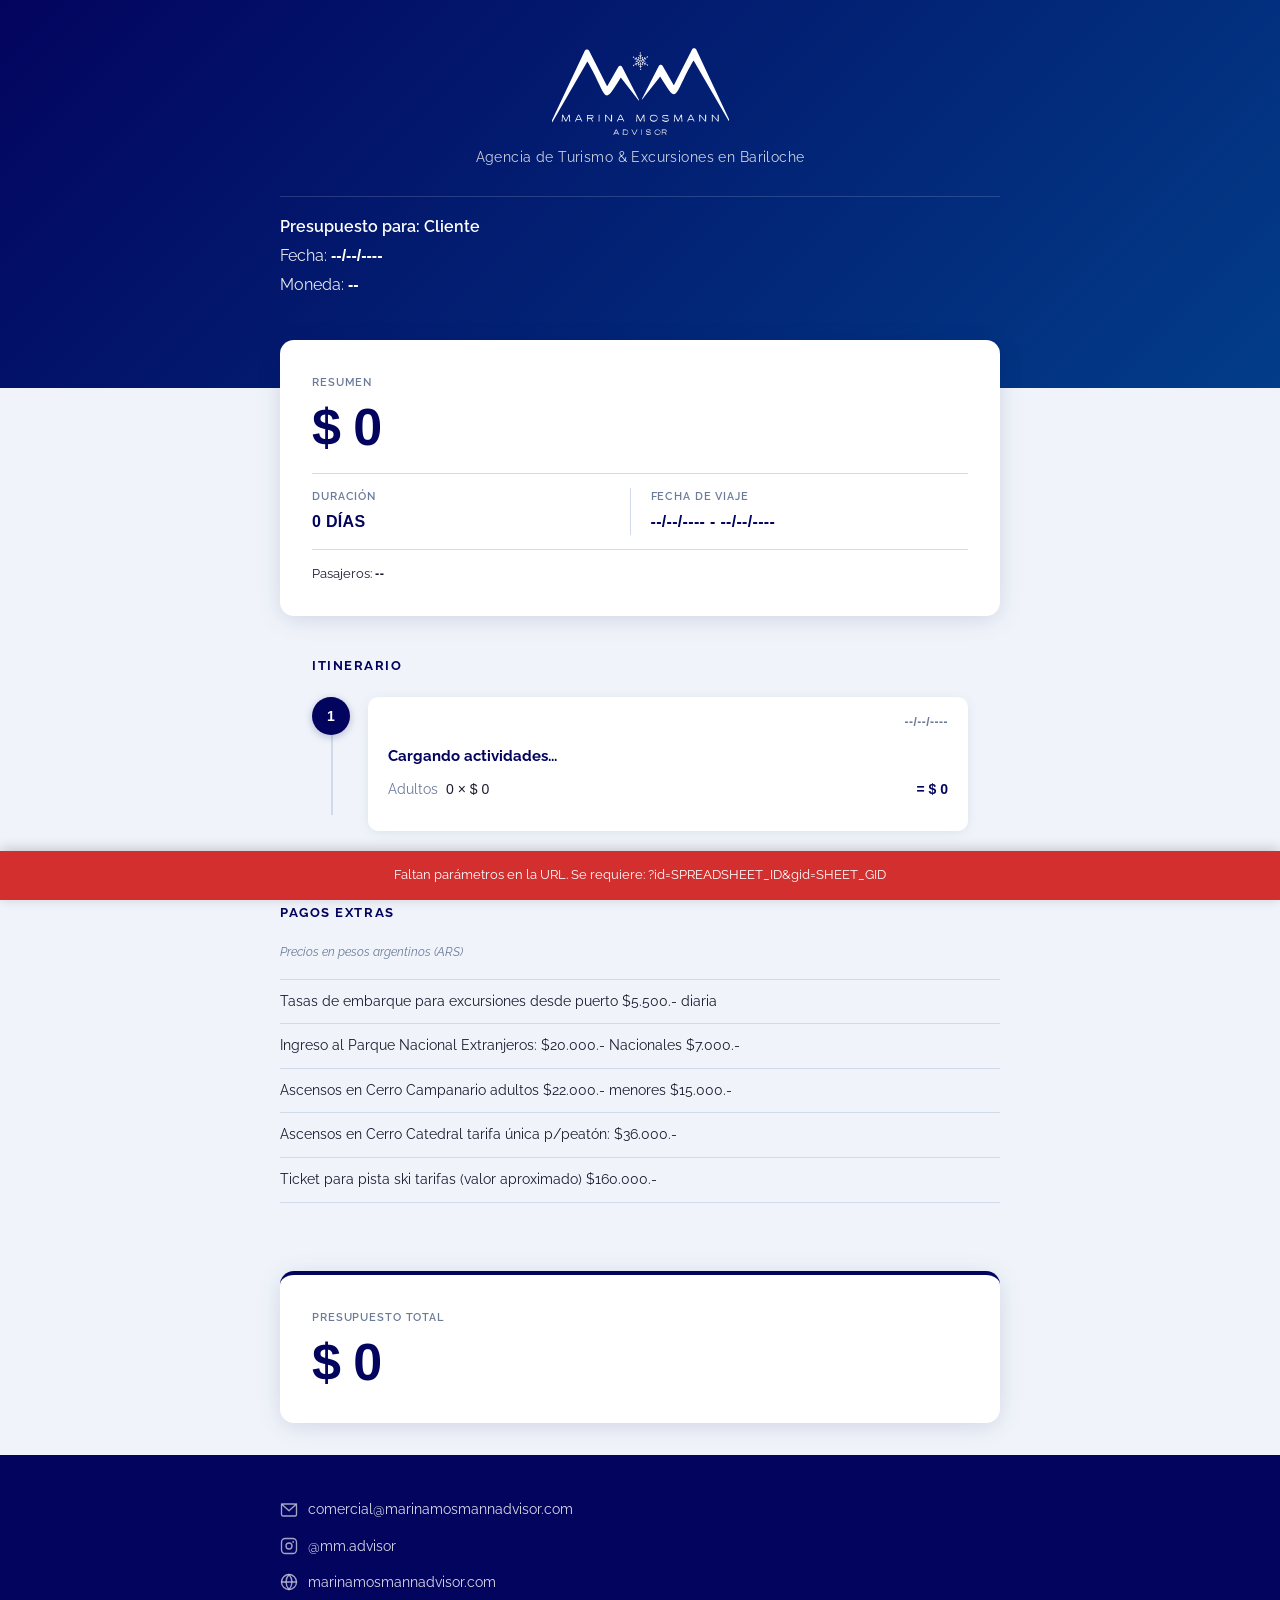
==== index.html @ ea8ab44a "Remove Whatsapp btn and smaller total price" ====
<!DOCTYPE html>
<html lang="es">
<head>
  <meta charset="UTF-8">
  <meta name="viewport" content="width=device-width, initial-scale=1.0">
  <title>Presupuesto de Viaje — Marina Mosmann Advisor</title>
  <meta name="description" content="Presupuesto de viaje personalizado — Marina Mosmann Advisor, Agencia de Turismo & Excursiones en Bariloche">
  <link rel="preconnect" href="https://fonts.googleapis.com">
  <link rel="preconnect" href="https://fonts.gstatic.com" crossorigin>
  <link href="https://fonts.googleapis.com/css2?family=Raleway:wght@400;600;700&display=swap" rel="stylesheet">
  <link rel="stylesheet" href="styles.css">
  <link rel="icon" href="favicon.ico" type="image/x-icon">
  <link rel="apple-touch-icon" href="apple-touch-icon.png">
</head>
<body>

  <!-- ══ 1. HEADER / HERO ══════════════════════════════════ -->
  <header>
    <div class="hero-inner">

      <!-- Logo inline SVG -->
      <svg class="hero-logo" xmlns="http://www.w3.org/2000/svg" viewBox="0 0 225 110" aria-label="Marina Mosmann Advisor" role="img">
        <defs><style>.st0{fill:#fff;}</style></defs>
        <g>
          <path class="st0" d="M113.1,14h0c.2,0,.3-.2.3-.3v-5.7c-.1-.2-.3-.3-.5-.3-.2,0-.3.2-.3.3v5.7c.1.2.3.3.5.3Z"/>
          <path class="st0" d="M111.5,16.5c0-.9.7-1.6,1.6-1.7s1.6.7,1.6,1.6-.7,1.6-1.6,1.7-1.6-.7-1.6-1.6ZM112.2,16.5c0,.5.4.9.9.9s.9-.4.9-1-.4-.9-.9-.9-.9.4-.9,1Z"/>
          <path class="st0" d="M115.8,21.7l-2.6-2-2.6,2.1c-.1,0-.3,0-.4,0-.1,0-.2-.2-.2-.3l.4-3.3-3.1-1.3c-.1,0-.2-.2-.2-.3,0-.1,0-.3.2-.3l3-1.3-.4-3.4c0-.1,0-.3.2-.3.1,0,.3,0,.4,0l2.6,2,2.6-2.1c.1,0,.3,0,.4,0,.1,0,.2.2.2.3l-.4,3.3,3.1,1.3c.1,0,.2.2.2.3,0,.1,0,.3-.2.3l-3,1.3.4,3.4c0,.1,0,.3-.2.3,0,0-.1,0-.2,0s-.1,0-.2,0ZM115.3,15.4c-.1,0-.2-.2-.2-.4l.3-2.8-2.2,1.7c-.1,0-.3,0-.4,0l-2.2-1.7.4,2.8c0,.2,0,.3-.2.4l-2.5,1.1,2.6,1.1c.1,0,.2.2.2.4l-.3,2.8,2.2-1.7c.1,0,.3,0,.4,0l2.2,1.7-.4-2.8c0-.2,0-.3.2-.4l2.5-1.1-2.6-1.1Z"/>
          <path class="st0" d="M113,10.8c0,0,.1,0,.2,0l1.5-1.2c.1-.1.2-.3,0-.5-.1-.2-.3-.2-.5,0l-1.3,1-1.4-1c-.2-.1-.4,0-.5,0-.1.2,0,.4,0,.5l1.6,1.2c0,0,.1,0,.2,0Z"/>
          <path class="st0" d="M115.5,15.3c0,0,.1,0,.2,0l4.8-2.9c.2,0,.2-.3.1-.5,0-.2-.3-.2-.5-.1l-4.8,2.9c-.2,0-.2.3-.1.5,0,.1.2.2.3.2Z"/>
          <path class="st0" d="M119.9,14.5c.1,0,.2,0,.3-.2,0-.2,0-.4-.2-.4l-1.5-.7.2-1.7c0-.2-.1-.4-.3-.4-.2,0-.3.1-.4.3l-.2,2c0,.1,0,.3.2.3l1.7.8s0,0,.1,0Z"/>
          <path class="st0" d="M120.4,20.9c.1,0,.2,0,.3-.2,0-.2,0-.4-.1-.5l-4.9-2.7c-.2,0-.4,0-.5.1,0,.2,0,.4.1.5l4.9,2.7c0,0,.1,0,.2,0Z"/>
          <path class="st0" d="M118.5,21.7s0,0,0,0c.2,0,.3-.2.3-.4l-.2-1.7,1.6-.7c.2,0,.2-.3.2-.5,0-.2-.3-.2-.4-.2l-1.8.8c-.1,0-.2.2-.2.3l.2,1.9c0,.2.2.3.3.3Z"/>
          <path class="st0" d="M113.3,25.3h0c.2,0,.3-.2.3-.3v-5.7c-.1-.2-.3-.3-.5-.3h0c-.2,0-.3.2-.3.3v5.7c.1.2.3.3.5.3Z"/>
          <path class="st0" d="M114.8,24c.1,0,.2,0,.3-.1.1-.2,0-.4,0-.5l-1.6-1.2c-.1,0-.3,0-.4,0l-1.5,1.2c-.1.1-.2.3,0,.5.1.2.3.2.5,0l1.3-1,1.4,1c0,0,.1,0,.2,0Z"/>
          <path class="st0" d="M106,21.2c0,0,.1,0,.2,0l4.8-2.9c.2,0,.2-.3.1-.5,0-.2-.3-.2-.5-.1l-4.8,2.9c-.2,0-.2.3-.1.5,0,.1.2.2.3.2Z"/>
          <path class="st0" d="M107.9,21.9c.2,0,.3-.1.3-.3l.2-2c0-.1,0-.3-.2-.3l-1.7-.8c-.2,0-.4,0-.4.2,0,.2,0,.4.2.4l1.5.7-.2,1.7c0,.2.1.4.3.4,0,0,0,0,0,0Z"/>
          <path class="st0" d="M110.7,15.5c.1,0,.2,0,.3-.2,0-.2,0-.4-.1-.5l-4.9-2.7c-.2,0-.4,0-.5.1,0,.2,0,.4.1.5l4.9,2.7c0,0,.1,0,.2,0Z"/>
          <g>
            <path class="st0" d="M112.9,5.4c.4,0,.8.4.8.8s-.3.8-.8.8-.8-.4-.8-.8.3-.8.8-.8Z"/>
            <path class="st0" d="M121.3,10.5c.4-.2.9-.1,1.1.3.1.2.1.4,0,.6,0,.2-.2.4-.4.5-.1,0-.3.1-.4.1s-.1,0-.2,0c-.2,0-.4-.2-.5-.4-.2-.4-.1-.9.3-1.1Z"/>
            <path class="st0" d="M121.7,20.6c.2,0,.4,0,.6,0,.4.2.5.7.3,1.1-.1.2-.3.3-.5.4,0,0-.1,0-.2,0-.1,0-.3,0-.4-.1-.2-.1-.3-.3-.4-.5,0-.2,0-.4,0-.6.1-.2.3-.3.5-.4Z"/>
            <path class="st0" d="M113.3,25.9c.4,0,.8.4.8.8s-.3.8-.8.8-.8-.4-.8-.8.3-.8.8-.8Z"/>
            <path class="st0" d="M104.1,21.1c.2-.1.4-.1.6,0,.2,0,.4.2.5.4.2.4.1.9-.3,1.1-.1,0-.3.1-.4.1s-.1,0-.2,0c-.2,0-.4-.2-.5-.4-.1-.2-.1-.4,0-.6,0-.2.2-.4.4-.5Z"/>
            <path class="st0" d="M104.5,12.3c0,0-.1,0-.2,0-.1,0-.3,0-.4-.1-.4-.2-.5-.7-.3-1.1.2-.4.7-.5,1.1-.3.4.2.5.7.3,1.1-.1.2-.3.3-.5.4Z"/>
          </g>
          <path class="st0" d="M106.2,14.7s0,0,.1,0l1.8-.8c.1,0,.2-.2.2-.3l-.2-1.9c0-.2-.2-.3-.4-.3-.2,0-.3.2-.3.4l.2,1.7-1.6.7c-.2,0-.2.3-.2.5,0,.1.2.2.3.2Z"/>
        </g>
        <g>
          <path class="st0" d="M223.6,91.7L179.5,15.5c-.1-.2-1.9,3.2-2,3.4-23.9,42.8-17.4,53.2-39.6,17.1-.1-.2-.3-.2-.4,0l-22.1,28.2c-.2.3-.7,0-.5-.4l21.1-41.3c1.1-2.1,3.7-2.2,4.9-.1l13.6,23.8c.1.2.4.2.5,0L177.4,2.1c1.2-2.3,4.1-2.4,5.4-.1l41.1,87.4"/>
          <path class="st0" d="M2.7,93L46.7,16.8c.1-.2,1.9,3.2,2,3.4,23.9,42.8,17.4,53.2,39.6,17.1.1-.2.3-.2.4,0l22.1,28.2c.2.3.7,0,.5-.4l-21.1-41.3c-1.1-2.1-3.7-2.2-4.9-.1l-13.6,23.8c-.1.2-.4.2-.5,0L48.9,3.5c-1.2-2.3-4.1-2.4-5.4-.1L2.4,90.7"/>
        </g>
        <g>
          <path class="st0" d="M86.5,108.5h-.8l-.8-1.7h-4.1l-.7,1.7h-1l1.7-3.4,1.5-3.2h.5s.5,0,.5,0l1.6,3.4,1.6,3.2ZM84.3,105.6l-1.5-2.9-1.4,2.8-.2.5h3.3l-.2-.4Z"/>
          <path class="st0" d="M91.1,106v-4c-.1,0,.7,0,.7,0h2.4c1.1,0,2,.2,2.6.8.6.6,1,1.4,1,2.4s-.3,1.9-1,2.5c-.7.6-1.6.9-2.8.8h-2.2s-.9,0-.9,0v-2.5ZM91.9,102.8v3.2c0,0,0,1.7,0,1.7h2.3c1,0,1.7-.2,2.3-.6.5-.4.8-1.1.8-1.9s-.3-1.3-.8-1.7c-.5-.4-1.2-.6-2.2-.6h-2.4Z"/>
          <path class="st0" d="M103.7,105.6l-2-3.6h.9l1.7,3.3,1.4,2.3,1.2-2.4,1.5-3.2h1l-1.9,3.5-1.5,3h-.4s-.5,0-.5,0l-1.5-3Z"/>
          <path class="st0" d="M114.3,108.5h-.4s.1-2.5.1-2.5v-4c-.1,0,.3,0,.3,0h.4s-.1,4-.1,4v2.5c.1,0-.3,0-.3,0Z"/>
          <path class="st0" d="M123.5,108.7c-.7,0-1.3,0-1.9-.3-.6-.2-1.2-.5-1.7-.8l.4-.9c.5.4,1,.6,1.6.8.6.2,1.1.3,1.7.3s1.2-.1,1.6-.3c.4-.2.6-.5.6-.9s0-.4-.2-.6c-.2-.1-.4-.3-.8-.3-.1,0-.3,0-.5,0-.2,0-.5,0-1-.1-.6,0-1-.1-1.3-.2-.3,0-.5-.1-.7-.2-.4-.1-.7-.3-.9-.6-.2-.2-.3-.5-.3-.9,0-.6.3-1.1.8-1.4.5-.3,1.3-.5,2.2-.5s1,0,1.5.1,1,.3,1.4.5l-.4.9c-.5-.2-.9-.4-1.4-.5-.5-.1-1-.2-1.4-.2s-1.1,0-1.5.3c-.4.2-.6.5-.6.8s0,.4.2.5c.2.1.4.2.7.3.1,0,.3,0,.5,0s.5,0,.9,0c.6,0,1.1.1,1.3.2.3,0,.5.1.8.2.4.1.7.3.9.6.2.3.3.6.3,1,0,.6-.3,1.1-.8,1.5-.5.4-1.2.6-2.1.6Z"/>
          <path class="st0" d="M134.5,108.7c-1.1,0-2-.3-2.7-.9s-1.1-1.5-1.1-2.5.3-1.9,1-2.5c.7-.6,1.6-.9,2.7-.9s2,.3,2.7.9c.7.6,1,1.5,1,2.5s-.4,1.9-1.1,2.5c-.7.6-1.6.9-2.7.9ZM134.5,102.6c-.9,0-1.7.2-2.3.7-.6.5-.9,1.1-.9,1.8s.3,1.5.9,2c.6.5,1.3.7,2.3.7s1.7-.2,2.3-.7c.6-.5.9-1.2.9-2s-.3-1.3-.9-1.8c-.6-.5-1.3-.7-2.3-.7Z"/>
          <path class="st0" d="M145.8,108.5h-1s-1.2-2.2-1.2-2.2l-.4-.6h-2.8v2.8c.1,0-.3,0-.3,0h-.4s.1-2.5.1-2.5v-4c-.1,0,.7,0,.7,0h2.9c.9,0,1.5.1,1.9.4.4.3.6.8.6,1.4s-.2,1-.5,1.3c-.3.3-.8.5-1.4.6l.2.3,1.6,2.5ZM145.3,103.8c0-.4-.1-.7-.4-.8s-.9-.2-1.7-.2h-2.6v2.1c0,0,2.6,0,2.6,0,.8,0,1.4,0,1.7-.2.3-.2.5-.4.5-.8Z"/>
        </g>
        <g>
          <path class="st0" d="M15.1,91.9h-.6s.4-3.2.4-3.2l.2-5.2h1.2s0,0,0,0l3.6,7.2h0l3.4-7.2h1.4l.2,5.2.4,3.2h-.6s-.7,0-.7,0v-3.2c0,0-.4-3.8-.4-3.8l-3.3,7h-.5s-.5,0-.5,0l-3.3-6.8-.3,3.6v3.2c0,0-.8,0-.8,0Z"/>
          <path class="st0" d="M40.5,91.9h-1.1l-1-2.2h-5.2l-.9,2.2h-1.2l2.1-4.3,1.9-4.1h.7s.6,0,.6,0l2.1,4.4,2,4ZM37.7,88.1l-2-3.7-1.8,3.6-.3.6h4.2l-.2-.5Z"/>
          <path class="st0" d="M54.2,91.9h-1.3s-1.5-2.8-1.5-2.8l-.5-.7h-3.6v3.6c.1,0-.4,0-.4,0h-.6s.1-3.2.1-3.2v-5.2c-.1,0,.9,0,.9,0h3.7c1.1,0,1.9.2,2.5.6.5.4.8,1,.8,1.8s-.2,1.2-.6,1.6c-.4.4-1,.7-1.8.8l.2.3,2.1,3.3ZM53.6,85.9c0-.5-.2-.8-.6-1-.4-.2-1.1-.3-2.2-.3h-3.4v2.7c0,0,3.4,0,3.4,0,1.1,0,1.8-.1,2.2-.3.4-.2.6-.6.6-1.1Z"/>
          <path class="st0" d="M61.4,91.9h-.6s.1-3.2.1-3.2v-5.2c-.1,0,.4,0,.4,0h.6s-.1,5.1-.1,5.1v3.2c.1,0-.4,0-.4,0Z"/>
          <path class="st0" d="M69.6,91.9h-.6s.1-3.2.1-3.2l-.2-5.2h1.2l6.3,7.1v-1.9s-.1-5.2-.1-5.2h.7s.6,0,.6,0v5.2c-.1,0,0,3.2,0,3.2h-1.2l-6.3-7.2v3.9c0,0,0,3.2,0,3.2h-.7Z"/>
          <path class="st0" d="M92.9,91.9h-1.1l-1-2.2h-5.2l-.9,2.2h-1.2l2.1-4.3,1.9-4.1h.7s.6,0,.6,0l2.1,4.4,2,4ZM90.1,88.1l-2-3.7-1.8,3.6-.3.6h4.2l-.2-.5Z"/>
          <path class="st0" d="M108.3,91.9h-.6s.4-3.2.4-3.2l.2-5.2h1.2s0,0,0,0l3.6,7.2h0l3.4-7.2h1.4l.2,5.2.4,3.2h-.6s-.7,0-.7,0v-3.2c0,0-.4-3.8-.4-3.8l-3.3,7h-.5s-.5,0-.5,0l-3.3-6.8-.3,3.6v3.2c0,0-.8,0-.8,0Z"/>
          <path class="st0" d="M129.7,92.1c-1.4,0-2.6-.4-3.5-1.2s-1.4-1.9-1.4-3.2.4-2.4,1.3-3.2c.9-.8,2.1-1.2,3.5-1.2s2.6.4,3.5,1.2c.9.8,1.3,1.9,1.3,3.2s-.5,2.4-1.4,3.2-2.1,1.2-3.5,1.2ZM129.7,84.3c-1.2,0-2.2.3-2.9.9-.8.6-1.1,1.4-1.1,2.3s.4,2,1.1,2.6c.7.6,1.7.9,3,.9s2.2-.3,2.9-.9c.7-.6,1.1-1.5,1.1-2.6s-.4-1.7-1.1-2.3c-.8-.6-1.7-.9-2.9-.9Z"/>
          <path class="st0" d="M144.8,92.1c-.8,0-1.6-.1-2.4-.3-.8-.2-1.5-.6-2.2-1.1l.5-1.2c.6.5,1.3.8,2,1.1.7.3,1.5.4,2.2.4s1.5-.1,2.1-.4c.5-.3.8-.7.8-1.1s-.1-.5-.3-.7-.5-.3-1-.4c-.2,0-.4,0-.7-.1-.3,0-.7,0-1.2-.1-.8,0-1.3-.1-1.7-.2s-.7-.1-.9-.2c-.5-.2-.9-.4-1.2-.7s-.4-.7-.4-1.1c0-.8.3-1.4,1-1.8s1.6-.6,2.9-.6,1.3,0,1.9.2c.6.1,1.2.3,1.8.6l-.5,1.1c-.6-.3-1.2-.5-1.8-.6s-1.2-.2-1.8-.2-1.5.1-1.9.4c-.5.3-.7.6-.7,1s0,.5.3.7.5.3.9.4c.2,0,.4,0,.6.1s.6,0,1.1.1c.8,0,1.4.1,1.7.2.4,0,.7.1,1,.2.5.2.9.4,1.2.8.3.3.4.7.4,1.2,0,.8-.3,1.5-1,1.9-.7.5-1.6.7-2.7.7Z"/>
          <path class="st0" d="M155.4,91.9h-.6s.4-3.2.4-3.2l.2-5.2h1.2s0,0,0,0l3.6,7.2h0l3.4-7.2h1.4l.2,5.2.4,3.2h-.6s-.7,0-.7,0v-3.2c0,0-.4-3.8-.4-3.8l-3.3,7h-.5s-.5,0-.5,0l-3.3-6.8-.3,3.6v3.2c0,0-.8,0-.8,0Z"/>
          <path class="st0" d="M180.8,91.9h-1.1l-1-2.2h-5.2l-.9,2.2h-1.2l2.1-4.3,1.9-4.1h.7s.6,0,.6,0l2.1,4.4,2,4ZM178.1,88.1l-2-3.7-1.8,3.6-.3.6h4.2l-.2-.5Z"/>
          <path class="st0" d="M187.2,91.9h-.6s.1-3.2.1-3.2l-.2-5.2h1.2l6.3,7.1v-1.9s-.1-5.2-.1-5.2h.7s.6,0,.6,0v5.2c-.1,0,0,3.2,0,3.2h-1.2l-6.3-7.2v3.9c0,0,0,3.2,0,3.2h-.7Z"/>
          <path class="st0" d="M202.9,91.9h-.6s.1-3.2.1-3.2l-.2-5.2h1.2l6.3,7.1v-1.9s-.1-5.2-.1-5.2h.7s.6,0,.6,0v5.2c-.1,0,0,3.2,0,3.2h-1.2l-6.3-7.2v3.9c0,0,0,3.2,0,3.2h-.7Z"/>
        </g>
      </svg>

      <p class="hero-tagline">Agencia de Turismo &amp; Excursiones en Bariloche</p>

      <div class="hero-meta">
        <p><span data-field="budgetLabel">Presupuesto para:</span> <span data-field="clientName">Cliente</span></p>
        <p>Fecha: <span data-field="issueDate">--/--/----</span></p>
        <p>Moneda: <span data-field="currencyLabel">--</span></p>
      </div>

    </div>
  </header>

  <main>

    <!-- ══ 2. RESUMEN ══════════════════════════════════════ -->
    <section id="resumen" aria-label="Resumen del viaje">
      <div class="resumen-card">
        <span class="label">Resumen</span>
        <p class="resumen-total-amount" data-field="grandTotal">$ 0</p>

        <div class="resumen-stats">
          <div class="resumen-stat">
            <span class="label">Duración</span>
            <span class="value" data-field="tripDays">0 Días</span>
          </div>
          <div class="resumen-stat">
            <span class="label">Fecha de viaje</span>
            <span class="value" data-field="tripDateRange">--/--/---- - --/--/----</span>
          </div>
        </div>

        <p class="resumen-passengers">
          Pasajeros:&nbsp;<strong data-field="passengers">--</strong>
        </p>
      </div>
    </section>

    <!-- ══ 3. ITINERARIO ═══════════════════════════════════ -->
    <section id="itinerario" aria-label="Itinerario día a día">
      <h2 class="section-title">Itinerario</h2>

      <div class="timeline" id="timeline">

        <!-- Default day (visible before JS runs or on error) -->
        <article class="day-entry" id="default-day">
          <div class="day-bubble" aria-hidden="true">1</div>
          <div class="day-card">
            <div class="day-card-header">
              <span></span>
              <span class="day-date">--/--/----</span>
            </div>
            <div class="activity">
              <p class="activity-name">Cargando actividades...</p>
              <ul class="pax-list">
                <li class="pax-row">
                  <span class="pax-label">Adultos</span>
                  <span class="pax-calc">0 × $ 0</span>
                  <span class="pax-total">= $ 0</span>
                </li>
              </ul>
            </div>
          </div>
        </article>

      </div><!-- /.timeline -->
    </section>

    <!-- ══ 4. PAGOS EXTRAS ═════════════════════════════════ -->
    <section id="pagos-extras" aria-label="Pagos extras">
      <div class="inner">
        <h2 class="section-title">Pagos Extras</h2>
        <p class="extras-note">Precios en pesos argentinos (ARS)</p>
        <ul class="extras-list">
          <li class="extras-item">
            <span class="extras-desc">Tasas de embarque para excursiones desde puerto $5.500.- diaria</span>
          </li>
          <li class="extras-item">
            <span class="extras-desc">Ingreso al Parque Nacional Extranjeros: $20.000.- Nacionales $7.000.-</span>
          </li>
          <li class="extras-item">
            <span class="extras-desc">Ascensos en Cerro Campanario adultos $22.000.- menores $15.000.-</span>
          </li>
          <li class="extras-item">
            <span class="extras-desc">Ascensos en Cerro Catedral tarifa única p/peatón: $36.000.-</span>
          </li>
          <li class="extras-item">
            <span class="extras-desc">Ticket para pista ski tarifas (valor aproximado) $160.000.-</span>
          </li>
        </ul>
      </div>
    </section>

    <!-- ══ 5. TOTAL FINAL ══════════════════════════════════ -->
    <section id="total-final" aria-label="Total final">
      <div class="total-final-card">
        <span class="label">Presupuesto Total</span>
        <p class="total-final-amount" data-field="grandTotalBottom">$ 0</p>
      </div>
    </section>

  </main>

  <!-- ══ 6. FOOTER ═════════════════════════════════════════ -->
  <footer>
    <div class="footer-inner">

      <div class="footer-contact">
        <div class="footer-contact-item">
          <svg class="footer-icon" viewBox="0 0 24 24" fill="none" stroke="currentColor" stroke-width="1.8" stroke-linecap="round" stroke-linejoin="round" aria-hidden="true"><rect x="2" y="4" width="20" height="16" rx="2"/><polyline points="2,4 12,13 22,4"/></svg>
          <a href="mailto:comercial@marinamosmannadvisor.com">comercial@marinamosmannadvisor.com</a>
        </div>
        <div class="footer-contact-item">
          <svg class="footer-icon" viewBox="0 0 24 24" fill="none" stroke="currentColor" stroke-width="1.8" stroke-linecap="round" stroke-linejoin="round" aria-hidden="true">
            <rect width="20" height="20" x="2" y="2" rx="5" ry="5"/>
            <circle cx="12" cy="12" r="4"/>
            <circle cx="17.5" cy="6.5" r="1.25" fill="currentColor" stroke="none"/>
          </svg>
          <a href="https://www.instagram.com/mm.advisor" target="_blank" rel="noopener noreferrer">@mm.advisor</a>
        </div>
        <div class="footer-contact-item">
          <svg class="footer-icon" viewBox="0 0 24 24" fill="none" stroke="currentColor" stroke-width="1.8" stroke-linecap="round" stroke-linejoin="round" aria-hidden="true"><circle cx="12" cy="12" r="10"/><line x1="2" y1="12" x2="22" y2="12"/><path d="M12 2a15.3 15.3 0 014 10 15.3 15.3 0 01-4 10 15.3 15.3 0 01-4-10 15.3 15.3 0 014-10z"/></svg>
          <a href="https://marinamosmannadvisor.com" target="_blank" rel="noopener">marinamosmannadvisor.com</a>
        </div>
      </div>

    </div>
  </footer>

  <!-- ══ TEMPLATES (invisible, cloned by JS) ═══════════════ -->

  <template id="tpl-day">
    <article class="day-entry">
      <div class="day-bubble" aria-hidden="true" data-field="dayNumber"></div>
      <div class="day-card">
        <div class="day-card-header">
          <span></span>
          <span class="day-date" data-field="dayDate"></span>
        </div>
        <!-- activities are appended here by JS -->
      </div>
    </article>
  </template>

  <template id="tpl-activity">
    <div class="activity">
      <p class="activity-name" data-field="excursionName"></p>
      <ul class="pax-list">
        <!-- pax rows are appended here by JS -->
      </ul>
    </div>
  </template>

  <template id="tpl-pax-row">
    <li class="pax-row">
      <span class="pax-label" data-field="paxLabel"></span>
      <span class="pax-calc" data-field="paxCalc"></span>
      <span class="pax-total" data-field="paxTotal"></span>
    </li>
  </template>

  <!-- ══ Error banner (hidden by default) ══════════════════ -->
  <div id="error-banner" class="error-banner" hidden>
    <p id="error-message"></p>
  </div>

  <script src="app.js"></script>
</body>
</html>
---- styles.css ----
/* ══════════════════════════════════════════════════════════
   MM Advisors — Presupuesto de Viaje
   Responsive estimate page styles
   ══════════════════════════════════════════════════════════ */

/* ── Reset & Base ─────────────────────────────────────────── */
*, *::before, *::after { box-sizing: border-box; margin: 0; padding: 0; }

:root {
  --navy-dark:      #03045E;
  --primary-blue:   #023D89;
  --body-dark:      #1A1A2E;
  --white:          #FFFFFF;
  --light-bg:       #F0F4FA;
  --whatsapp-green: #25D366;
  --muted:          #6B7A99;
  --border:         #D0DAEA;
  --card-shadow:    0 4px 24px color-mix(in srgb, var(--navy-dark) 12%, transparent);
  --font-numeric:   'Helvetica Neue', Arial, sans-serif;
}

/* Digits and currency: Helvetica Neue aligns more cleanly than Raleway */
.resumen-total-amount,
.resumen-stat .value,
.hero-meta [data-field="issueDate"],
.hero-meta [data-field="currencyLabel"],
.resumen-passengers strong,
.day-bubble,
.day-date,
.pax-calc,
.pax-total,
.total-final-amount {
  font-family: var(--font-numeric);
}

html { font-size: 16px; }

body {
  font-family: 'Raleway', Arial, sans-serif;
  font-weight: 400;
  color: var(--body-dark);
  background: var(--light-bg);
  line-height: 1.6;
  overflow-x: hidden;
  -webkit-text-size-adjust: 100%;
}

a { color: var(--primary-blue); text-decoration: underline; }
a:hover { color: var(--navy-dark); }

img, svg { display: block; max-width: 100%; }

/* ── Typography Helpers ───────────────────────────────────── */
.label {
  font-size: 11px;
  font-weight: 600;
  letter-spacing: 0.08em;
  text-transform: uppercase;
  color: var(--muted);
}

.section-title {
  font-size: 13px;
  font-weight: 700;
  letter-spacing: 0.12em;
  text-transform: uppercase;
  color: var(--navy-dark);
  margin-bottom: 20px;
}

/* ── Layout Wrappers ──────────────────────────────────────── */
.container {
  width: 100%;
  max-width: 640px;
  margin: 0 auto;
  padding: 0 16px;
}

/* ══════════════════════════════════════════════════════════
   1. HEADER / HERO
══════════════════════════════════════════════════════════ */
header {
  background: linear-gradient(135deg, var(--navy-dark) 0%, var(--primary-blue) 100%);
  padding: 36px 20px 80px;
  position: relative;
}

.hero-inner {
  max-width: 640px;
  margin: 0 auto;
}

.hero-logo {
  display: block;
  width: 160px;
  margin: 0 auto 10px;
}

.hero-tagline {
  text-align: center;
  color: rgba(255,255,255,0.80);
  font-size: 13px;
  font-weight: 400;
  letter-spacing: 0.03em;
  margin-bottom: 28px;
}

.hero-meta {
  border-top: 1px solid rgba(255,255,255,0.15);
  padding-top: 16px;
}

.hero-meta p {
  color: rgba(255,255,255,0.90);
  font-size: 1rem;
  line-height: 1.8;
}

.hero-meta p span {
  font-weight: 600;
  color: var(--white);
}

/* ══════════════════════════════════════════════════════════
   2. RESUMEN CARD
══════════════════════════════════════════════════════════ */
#resumen {
  padding: 0 16px 0;
  position: relative;
  z-index: 10;
}

.resumen-card {
  background: var(--white);
  border-radius: 14px;
  box-shadow: var(--card-shadow);
  padding: 20px 20px 24px;
  margin-top: -48px;
  max-width: 608px;
  margin-left: auto;
  margin-right: auto;
}

.resumen-total-amount {
  font-size: 1.8rem;
  font-weight: 700;
  color: var(--navy-dark);
  letter-spacing: -0.02em;
  line-height: 1.1;
  margin: 6px 0 16px;
}

.resumen-stats {
  display: flex;
  gap: 0;
  border-top: 1px solid var(--border);
  border-bottom: 1px solid var(--border);
  padding: 14px 0;
  margin-bottom: 14px;
}

.resumen-stat {
  flex: 1;
  text-align: left;
}

.resumen-stat:last-child {
  border-left: 1px solid var(--border);
  padding-left: 20px;
}

.resumen-stat .label { display: block; margin-bottom: 4px; }

.resumen-stat .value {
  font-size: 1rem;
  font-weight: 700;
  color: var(--navy-dark);
  text-transform: uppercase;
  letter-spacing: 0.02em;
}

.resumen-passengers {
  font-size: 0.8rem;
  color: var(--body-dark);
}

.resumen-passengers strong {
  font-weight: 700;
  text-transform: uppercase;
  letter-spacing: 0.04em;
}

/* ══════════════════════════════════════════════════════════
   3. ITINERARIO SECTION
══════════════════════════════════════════════════════════ */
#itinerario {
  padding: 32px 16px 8px;
  max-width: 640px;
  margin: 0 auto;
}

/* Timeline */
.timeline {
  position: relative;
  padding-left: 56px;
}

.timeline::before {
  content: '';
  position: absolute;
  left: 19px;
  top: 8px;
  bottom: 16px;
  width: 2px;
  background: var(--border);
}

.day-entry {
  position: relative;
  margin-bottom: 20px;
}

.day-bubble {
  position: absolute;
  left: -56px;
  top: 0;
  width: 38px;
  height: 38px;
  border-radius: 50%;
  background: var(--navy-dark);
  color: var(--white);
  display: flex;
  align-items: center;
  justify-content: center;
  font-weight: 700;
  font-size: 14px;
  flex-shrink: 0;
  box-shadow: 0 2px 8px color-mix(in srgb, var(--navy-dark) 25%, transparent);
  z-index: 2;
}

.day-card {
  background: var(--white);
  border-radius: 10px;
  padding: 14px 16px 16px;
  box-shadow: 0 2px 12px color-mix(in srgb, var(--navy-dark) 8%, transparent);
  overflow: hidden;
}

.day-card-header {
  display: flex;
  justify-content: space-between;
  align-items: flex-start;
  margin-bottom: 12px;
}

.day-date {
  font-size: 12px;
  color: var(--muted);
  font-weight: 600;
  letter-spacing: 0.04em;
  white-space: nowrap;
  margin-left: 8px;
}

/* Activity block */
.activity + .activity {
  margin-top: 14px;
  padding-top: 14px;
  border-top: 1px dashed var(--border);
}

.activity-name {
  font-size: 14px;
  font-weight: 700;
  color: var(--navy-dark);
  margin-bottom: 8px;
  overflow-wrap: break-word;
  word-break: break-word;
}

.activity-name a {
  color: var(--primary-blue);
  text-decoration: underline;
  text-underline-offset: 2px;
}

.activity-name a:hover { color: var(--navy-dark); }

.pax-list {
  list-style: none;
  margin-bottom: 8px;
}

.pax-row {
  display: flex;
  justify-content: space-between;
  align-items: baseline;
  font-size: 13px;
  color: var(--body-dark);
  padding: 2px 0;
  gap: 8px;
  overflow-wrap: break-word;
}

.pax-label { color: var(--muted); flex-shrink: 0; }
.pax-calc { flex: 1; overflow-wrap: break-word; }
.pax-total { font-weight: 600; color: var(--navy-dark); white-space: nowrap; }

/* Activity subtotal — SUPPRESSED for MVP (uncomment later) */
.activity-subtotal {
  display: flex;
  justify-content: flex-end;
  align-items: center;
  gap: 6px;
  padding-top: 8px;
  border-top: 1px solid var(--border);
  font-size: 13px;
}

.activity-subtotal .subtotal-label {
  color: var(--muted);
  font-size: 12px;
  text-transform: uppercase;
  letter-spacing: 0.06em;
}

.activity-subtotal .subtotal-amount {
  font-weight: 700;
  color: var(--navy-dark);
  font-size: 14px;
}

/* Day total — SUPPRESSED for MVP (uncomment later) */
.day-total-row {
  display: flex;
  justify-content: space-between;
  align-items: center;
  margin-top: 14px;
  padding-top: 12px;
  border-top: 2px solid var(--navy-dark);
}

.day-total-label {
  font-size: 12px;
  font-weight: 700;
  text-transform: uppercase;
  letter-spacing: 0.08em;
  color: var(--primary-blue);
}

.day-total-amount {
  font-size: 16px;
  font-weight: 700;
  color: var(--navy-dark);
}

/* ══════════════════════════════════════════════════════════
   4. PAGOS EXTRAS
══════════════════════════════════════════════════════════ */
#pagos-extras {
  background: var(--light-bg);
  padding: 28px 16px;
  margin-top: 8px;
}

#pagos-extras .inner {
  max-width: 608px;
  margin: 0 auto;
}

.extras-note {
  font-size: 12px;
  color: var(--muted);
  font-style: italic;
  margin-bottom: 16px;
}

.extras-list {
  list-style: none;
}

.extras-item {
  display: flex;
  justify-content: space-between;
  align-items: baseline;
  gap: 12px;
  padding: 11px 0;
  border-bottom: 1px solid var(--border);
  font-size: 13.5px;
  overflow-wrap: break-word;
}

.extras-item:first-child { border-top: 1px solid var(--border); }

.extras-desc {
  color: var(--body-dark);
  flex: 1;
  overflow-wrap: break-word;
}

/* ══════════════════════════════════════════════════════════
   5. TOTAL FINAL
══════════════════════════════════════════════════════════ */
#total-final {
  padding: 28px 16px;
}

.total-final-card {
  background: var(--white);
  border-radius: 14px;
  box-shadow: var(--card-shadow);
  padding: 20px 20px 24px;
  max-width: 608px;
  margin: 0 auto;
  border-top: 4px solid var(--navy-dark);
}

.total-final-amount {
  font-size: 42px;
  font-weight: 700;
  color: var(--navy-dark);
  letter-spacing: -0.02em;
  line-height: 1.1;
  margin-top: 6px;
}

/* ══════════════════════════════════════════════════════════
   6. FOOTER
══════════════════════════════════════════════════════════ */
footer {
  background: var(--navy-dark);
  padding: 28px 16px 32px;
  color: var(--white);
}

.footer-inner {
  max-width: 608px;
  margin: 0 auto;
}

.footer-contact {
  margin-bottom: 20px;
}

.footer-contact-item {
  display: flex;
  align-items: center;
  gap: 10px;
  padding: 7px 0;
  font-size: 14px;
  color: rgba(255,255,255,0.85);
}

.footer-contact-item a {
  color: rgba(255,255,255,0.85);
  text-decoration: none;
}

.footer-contact-item a:hover {
  color: var(--white);
  text-decoration: underline;
}

.footer-icon {
  width: 18px;
  height: 18px;
  flex-shrink: 0;
  opacity: 0.75;
}

.whatsapp-btn {
  display: flex;
  align-items: center;
  justify-content: center;
  gap: 10px;
  width: 100%;
  min-height: 52px;
  background: var(--whatsapp-green);
  color: var(--white);
  text-decoration: none;
  font-weight: 700;
  font-size: 15px;
  border-radius: 8px;
  letter-spacing: 0.02em;
  margin-top: 4px;
  padding: 14px 20px;
  transition: background 0.15s;
}

.whatsapp-btn:hover {
  background: #1ebe5a;
  color: var(--white);
  text-decoration: none;
}

.whatsapp-icon {
  width: 22px;
  height: 22px;
  flex-shrink: 0;
}

/* ══════════════════════════════════════════════════════════
   ERROR BANNER
══════════════════════════════════════════════════════════ */
.error-banner {
  position: fixed;
  bottom: 0;
  left: 0;
  right: 0;
  background: #D32F2F;
  color: var(--white);
  padding: 14px 20px;
  font-size: 13px;
  text-align: center;
  z-index: 1000;
  box-shadow: 0 -2px 12px rgba(0,0,0,0.2);
}

/* ══════════════════════════════════════════════════════════
   RESPONSIVE — Tablet & Desktop
══════════════════════════════════════════════════════════ */
@media (min-width: 768px) {
  header { padding: 48px 32px 88px; }

  .hero-logo { width: 180px; }

  .resumen-card,
  .total-final-card {
    padding: 28px 32px 32px;
  }

  .resumen-total-amount,
  .total-final-amount { font-size: 52px; }

  #itinerario { padding: 40px 32px 8px; }
  #pagos-extras { padding: 36px 32px; }
  #total-final { padding: 32px 32px; }

  footer { padding: 36px 32px 40px; }

  .day-card { padding: 16px 20px 20px; }

  .activity-name { font-size: 15px; }
  .pax-row { font-size: 14px; }
}

@media (min-width: 1024px) {
  .container,
  .hero-inner,
  .resumen-card,
  .total-final-card,
  #itinerario,
  #pagos-extras .inner,
  .footer-inner {
    max-width: 720px;
  }

  .hero-tagline { font-size: 14px; }
}

/* ══════════════════════════════════════════════════════════
   PRINT
══════════════════════════════════════════════════════════ */
@media print {
  body { background: white; color: black; }
  .no-print { display: none !important; }
  .error-banner { display: none !important; }
  header { print-color-adjust: exact; -webkit-print-color-adjust: exact; }
  .day-card { page-break-inside: avoid; }
  .resumen-card, .total-final-card { page-break-inside: avoid; }
  footer { print-color-adjust: exact; -webkit-print-color-adjust: exact; }
}
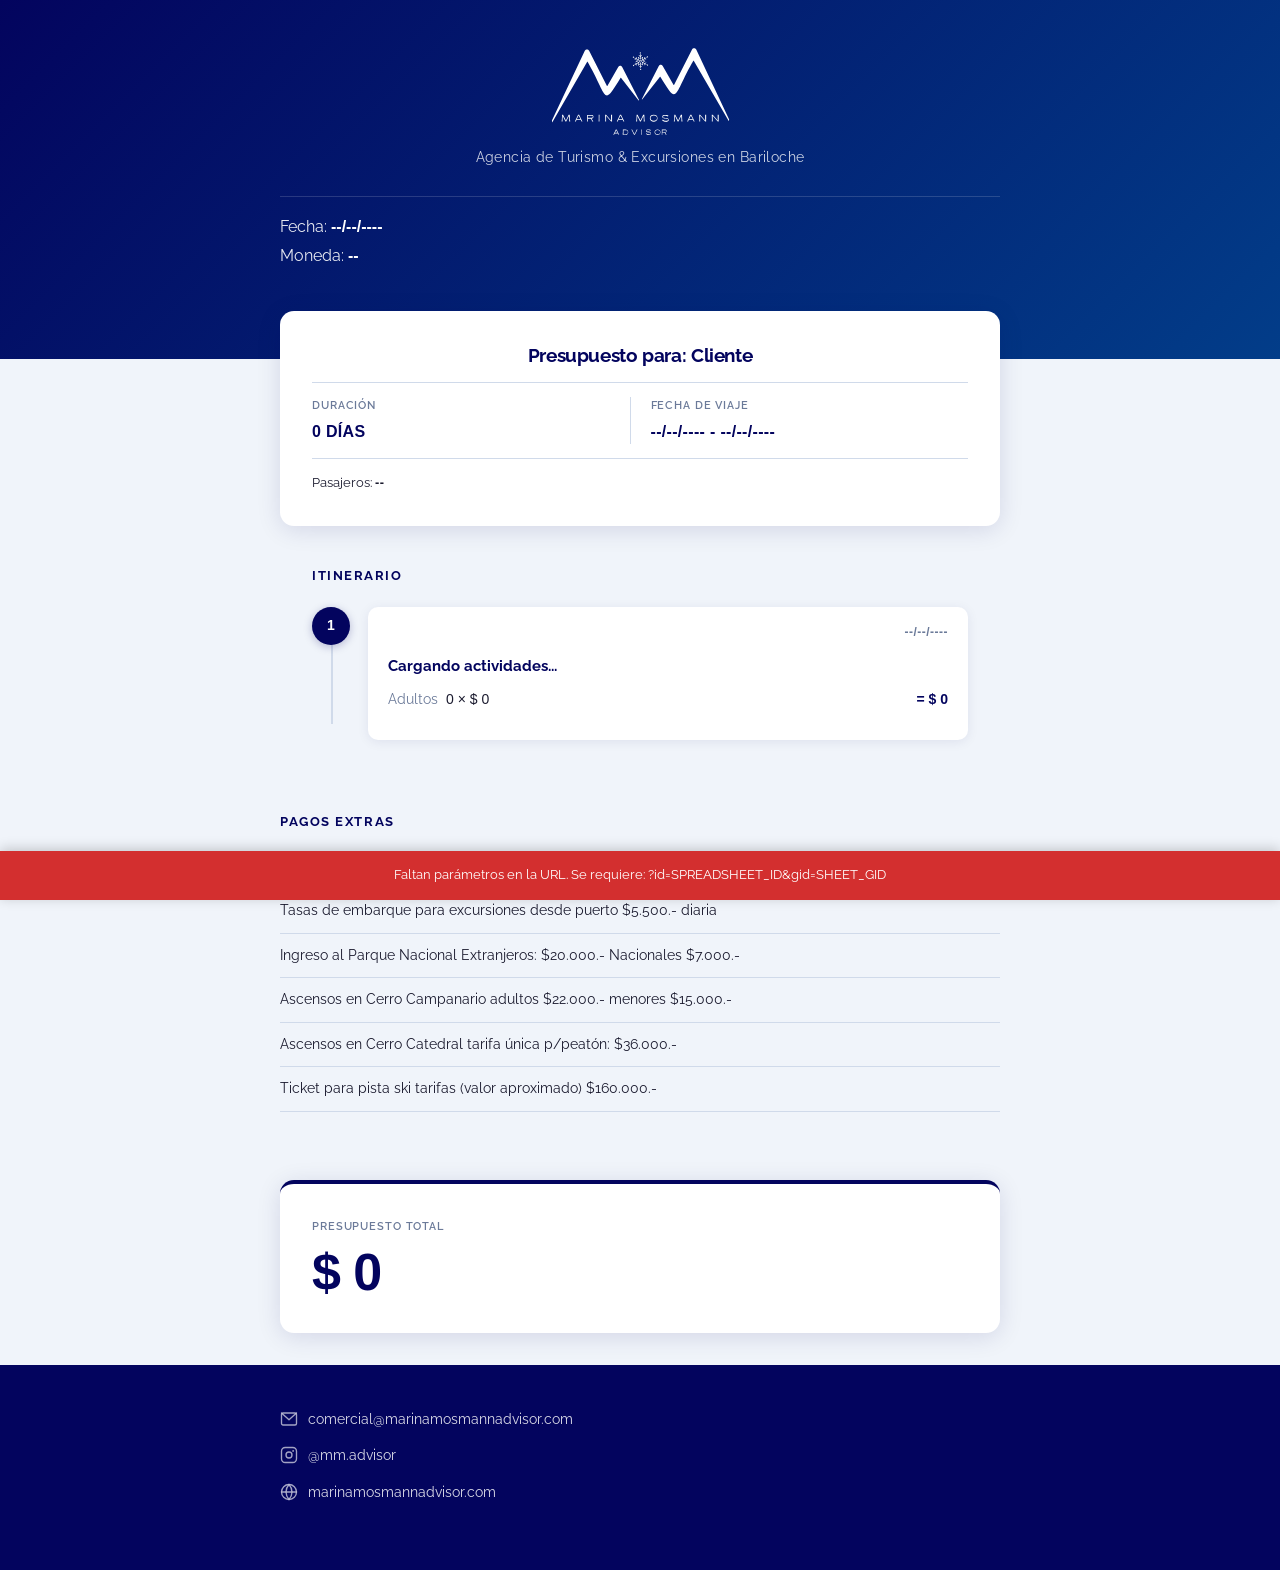
==== commit fcecf66c: "Summary: Client name instead of Total" ====
--- a/index.html
+++ b/index.html
@@ -78,7 +78,6 @@
       <p class="hero-tagline">Agencia de Turismo &amp; Excursiones en Bariloche</p>
 
       <div class="hero-meta">
-        <p><span data-field="budgetLabel">Presupuesto para:</span> <span data-field="clientName">Cliente</span></p>
         <p>Fecha: <span data-field="issueDate">--/--/----</span></p>
         <p>Moneda: <span data-field="currencyLabel">--</span></p>
       </div>
@@ -91,8 +90,7 @@
     <!-- ══ 2. RESUMEN ══════════════════════════════════════ -->
     <section id="resumen" aria-label="Resumen del viaje">
       <div class="resumen-card">
-        <span class="label">Resumen</span>
-        <p class="resumen-total-amount" data-field="grandTotal">$ 0</p>
+        <p class="resumen-title"><span data-field="budgetLabel">Presupuesto para:</span> <span data-field="clientName">Cliente</span></p>
 
         <div class="resumen-stats">
           <div class="resumen-stat">
--- a/styles.css
+++ b/styles.css
@@ -129,7 +129,15 @@
   position: relative;
   z-index: 10;
 }
-
+.resumen-title {
+  font-size: 1.2rem;
+  text-align: center;
+  font-weight: 700;
+  color: var(--navy-dark);
+  letter-spacing: -0.02em;
+  line-height: 1.1;
+  margin: 6px 0 16px;
+}
 .resumen-card {
   background: var(--white);
   border-radius: 14px;
@@ -142,7 +150,7 @@
 }
 
 .resumen-total-amount {
-  font-size: 1.8rem;
+  font-size: 1.8  rem;
   font-weight: 700;
   color: var(--navy-dark);
   letter-spacing: -0.02em;
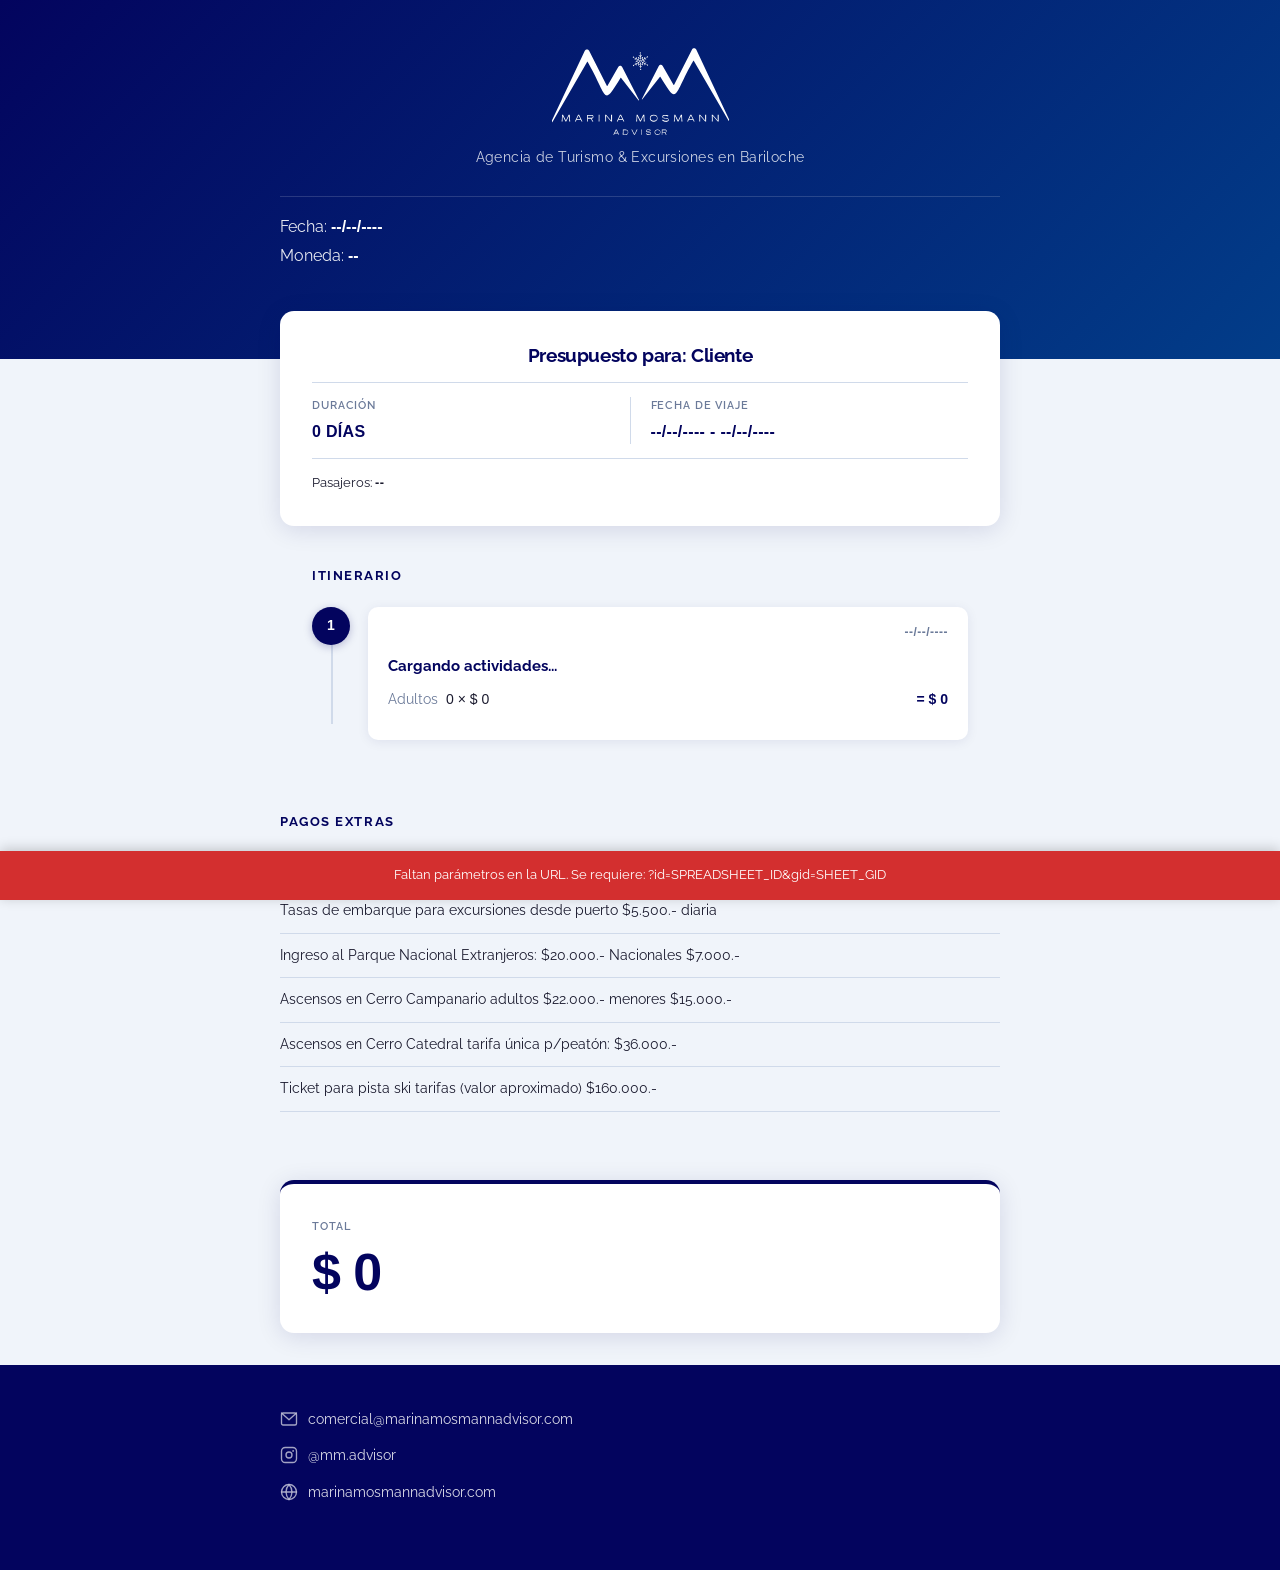
==== commit c384c3d7: "Date from API, test fixture option Smaller total font size" ====
--- a/index.html
+++ b/index.html
@@ -167,7 +167,7 @@
     <!-- ══ 5. TOTAL FINAL ══════════════════════════════════ -->
     <section id="total-final" aria-label="Total final">
       <div class="total-final-card">
-        <span class="label">Presupuesto Total</span>
+        <span class="label">Total</span>
         <p class="total-final-amount" data-field="grandTotalBottom">$ 0</p>
       </div>
     </section>
--- a/styles.css
+++ b/styles.css
@@ -425,7 +425,7 @@
 }
 
 .total-final-amount {
-  font-size: 42px;
+  font-size: 2rem;
   font-weight: 700;
   color: var(--navy-dark);
   letter-spacing: -0.02em;
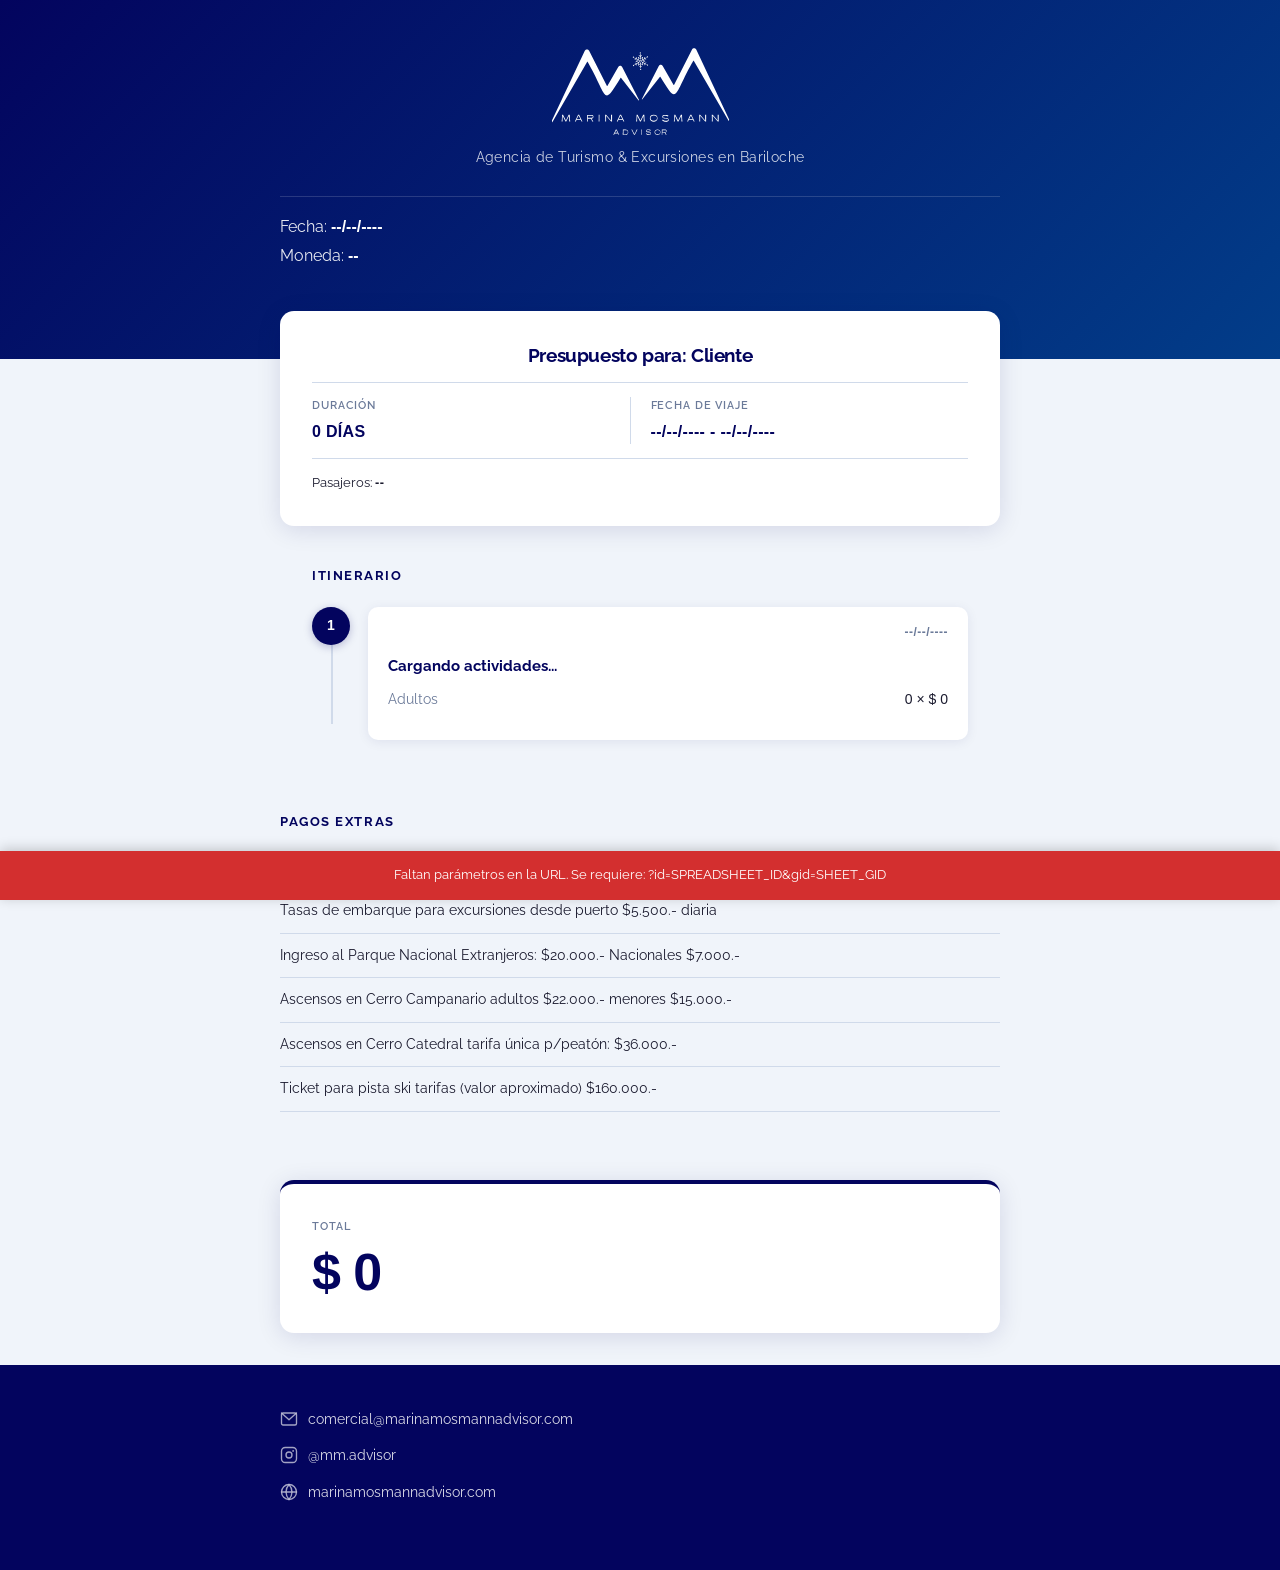
==== commit ab2d35f2: "Add activity subtotals, remove paxtotals" ====
--- a/index.html
+++ b/index.html
@@ -5,6 +5,16 @@
   <meta name="viewport" content="width=device-width, initial-scale=1.0">
   <title>Presupuesto de Viaje — Marina Mosmann Advisor</title>
   <meta name="description" content="Presupuesto de viaje personalizado — Marina Mosmann Advisor, Agencia de Turismo & Excursiones en Bariloche">
+  <!-- Open Graph / WhatsApp -->
+  <meta property="og:type" content="website">
+  <meta property="og:title" content="Presupuesto de Viaje — Marina Mosmann Advisor">
+  <meta property="og:description" content="Tu presupuesto personalizado de excursiones en Bariloche">
+  <meta property="og:image" content="https://mrozanski.github.io/mm-advisor-presupuestos/og-image.png">
+  <meta property="og:image:width" content="1200">
+  <meta property="og:image:height" content="630">
+  <meta property="og:url" content="https://mrozanski.github.io/mm-advisor-presupuestos/">
+  <meta property="og:site_name" content="Marina Mosmann Advisor">
+  <meta property="og:locale" content="es_AR">
   <link rel="preconnect" href="https://fonts.googleapis.com">
   <link rel="preconnect" href="https://fonts.gstatic.com" crossorigin>
   <link href="https://fonts.googleapis.com/css2?family=Raleway:wght@400;600;700&display=swap" rel="stylesheet">
@@ -129,7 +139,6 @@
                 <li class="pax-row">
                   <span class="pax-label">Adultos</span>
                   <span class="pax-calc">0 × $ 0</span>
-                  <span class="pax-total">= $ 0</span>
                 </li>
               </ul>
             </div>
@@ -221,14 +230,24 @@
       <ul class="pax-list">
         <!-- pax rows are appended here by JS -->
       </ul>
+      <div class="activity-subtotal">
+        <span class="subtotal-label">Subtotal</span>
+        <span class="subtotal-amount" data-field="activitySubtotal"></span>
+      </div>
     </div>
   </template>
+
+  <!-- <template id="tpl-day-total">
+    <div class="day-total-row">
+      <span class="day-total-label" data-field="dayTotalLabel"></span>
+      <span class="day-total-amount" data-field="dayTotalAmount"></span>
+    </div>
+  </template> -->
 
   <template id="tpl-pax-row">
     <li class="pax-row">
       <span class="pax-label" data-field="paxLabel"></span>
       <span class="pax-calc" data-field="paxCalc"></span>
-      <span class="pax-total" data-field="paxTotal"></span>
     </li>
   </template>
 
--- a/styles.css
+++ b/styles.css
@@ -28,7 +28,6 @@
 .day-bubble,
 .day-date,
 .pax-calc,
-.pax-total,
 .total-final-amount {
   font-family: var(--font-numeric);
 }
@@ -275,7 +274,7 @@
 .activity + .activity {
   margin-top: 14px;
   padding-top: 14px;
-  border-top: 1px dashed var(--border);
+  border-top: 1px solid var(--border);
 }
 
 .activity-name {
@@ -287,13 +286,28 @@
   word-break: break-word;
 }
 
-.activity-name a {
-  color: var(--primary-blue);
-  text-decoration: underline;
-  text-underline-offset: 2px;
-}
-
-.activity-name a:hover { color: var(--navy-dark); }
+/* v2 sheet URLs: title matches plain text; .activity-name-link + icon from app.js */
+.activity-name a.activity-name-link {
+  color: inherit;
+  text-decoration: none;
+}
+
+.activity-name a.activity-name-link:hover {
+  color: inherit;
+  text-decoration: none;
+}
+
+.activity-name .activity-link-icon {
+  display: inline;
+  white-space: nowrap;
+}
+
+.activity-name .activity-link-icon svg {
+  width: 1em;
+  height: 1em;
+  display: inline-block;
+  vertical-align: -0.12em;
+}
 
 .pax-list {
   list-style: none;
@@ -312,17 +326,16 @@
 }
 
 .pax-label { color: var(--muted); flex-shrink: 0; }
-.pax-calc { flex: 1; overflow-wrap: break-word; }
-.pax-total { font-weight: 600; color: var(--navy-dark); white-space: nowrap; }
-
-/* Activity subtotal — SUPPRESSED for MVP (uncomment later) */
+.pax-calc { flex: 1; overflow-wrap: break-word; text-align: right; }
+
+/* Activity subtotal (sheet totalExcursion; matches sum of line totals when sheet is consistent) */
 .activity-subtotal {
   display: flex;
   justify-content: flex-end;
   align-items: center;
   gap: 6px;
   padding-top: 8px;
-  border-top: 1px solid var(--border);
+  border-top: 1px dashed var(--border);
   font-size: 13px;
 }
 
@@ -339,7 +352,7 @@
   font-size: 14px;
 }
 
-/* Day total — SUPPRESSED for MVP (uncomment later) */
+/* Day total — sum of activity totalExcursion for that day */
 .day-total-row {
   display: flex;
   justify-content: space-between;
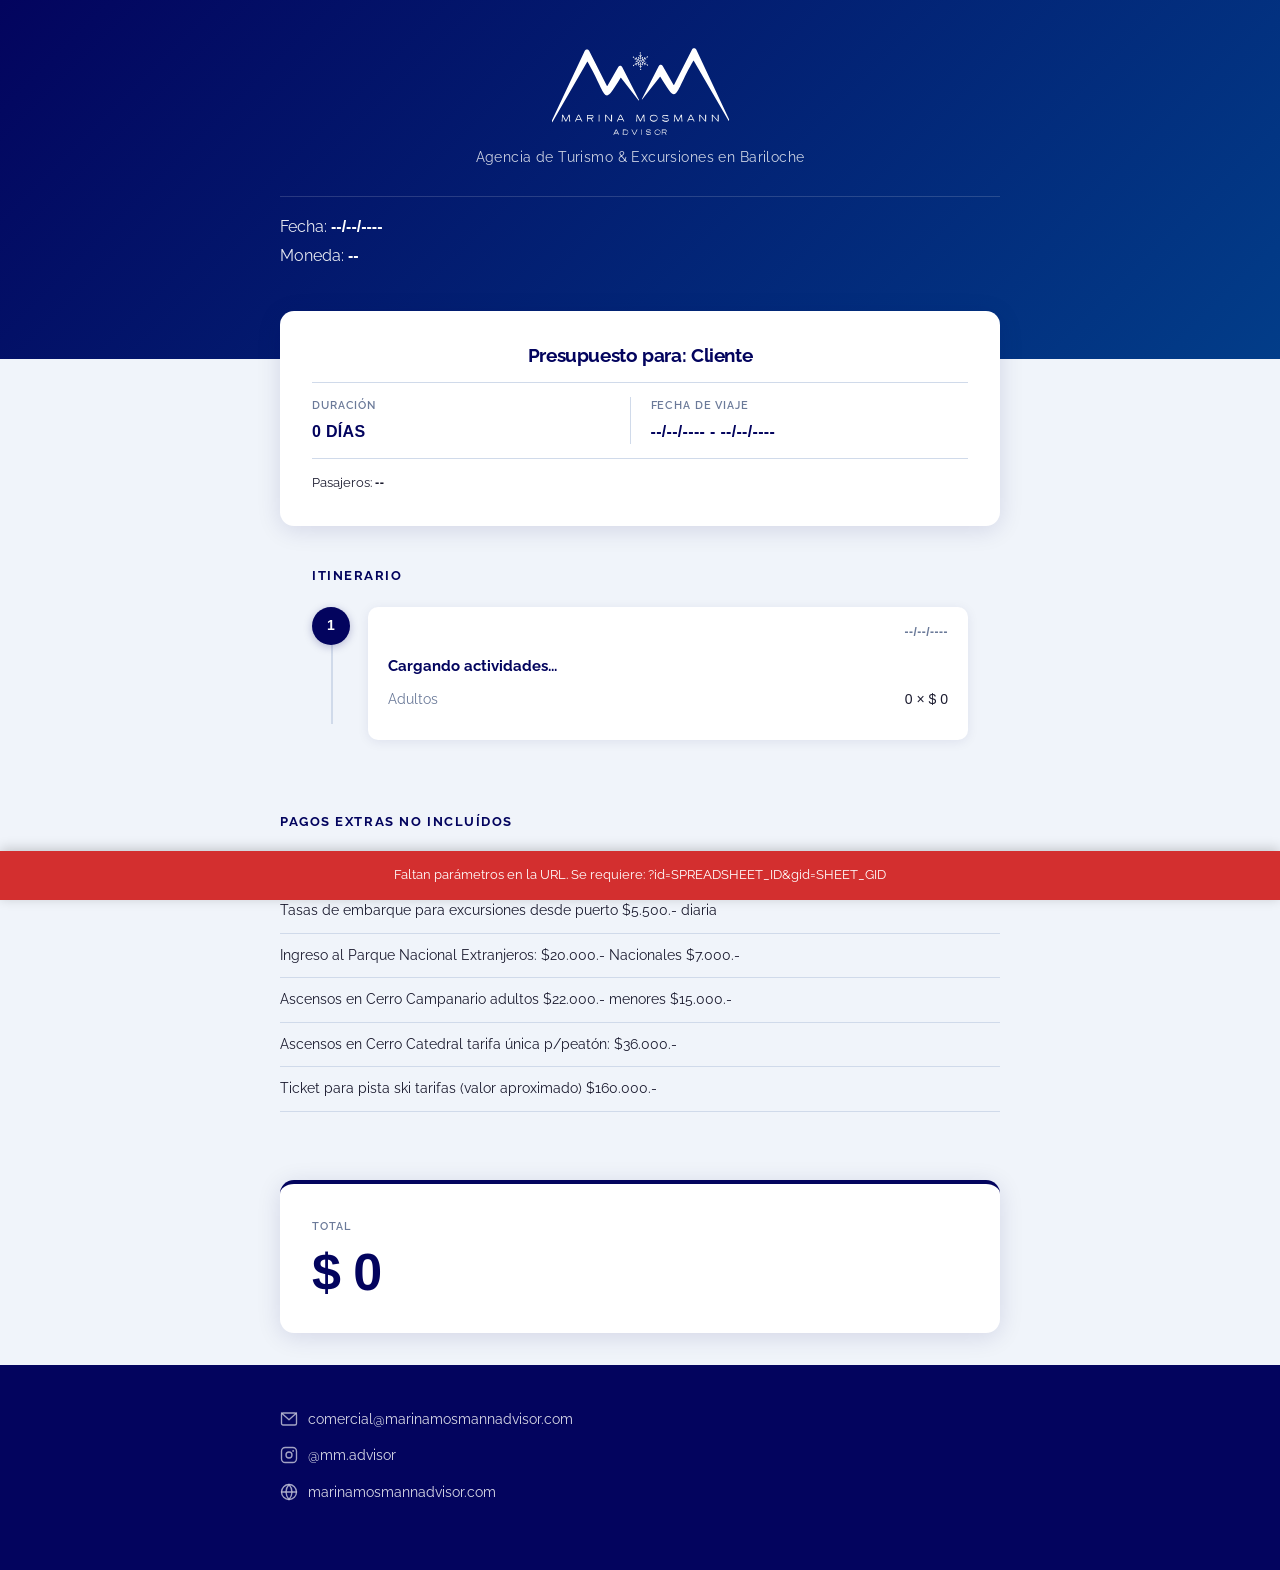
==== commit 780bdb1e: "Update: Pagos Extras No incluidos" ====
--- a/index.html
+++ b/index.html
@@ -151,7 +151,7 @@
     <!-- ══ 4. PAGOS EXTRAS ═════════════════════════════════ -->
     <section id="pagos-extras" aria-label="Pagos extras">
       <div class="inner">
-        <h2 class="section-title">Pagos Extras</h2>
+        <h2 class="section-title">Pagos Extras No incluídos</h2>
         <p class="extras-note">Precios en pesos argentinos (ARS)</p>
         <ul class="extras-list">
           <li class="extras-item">
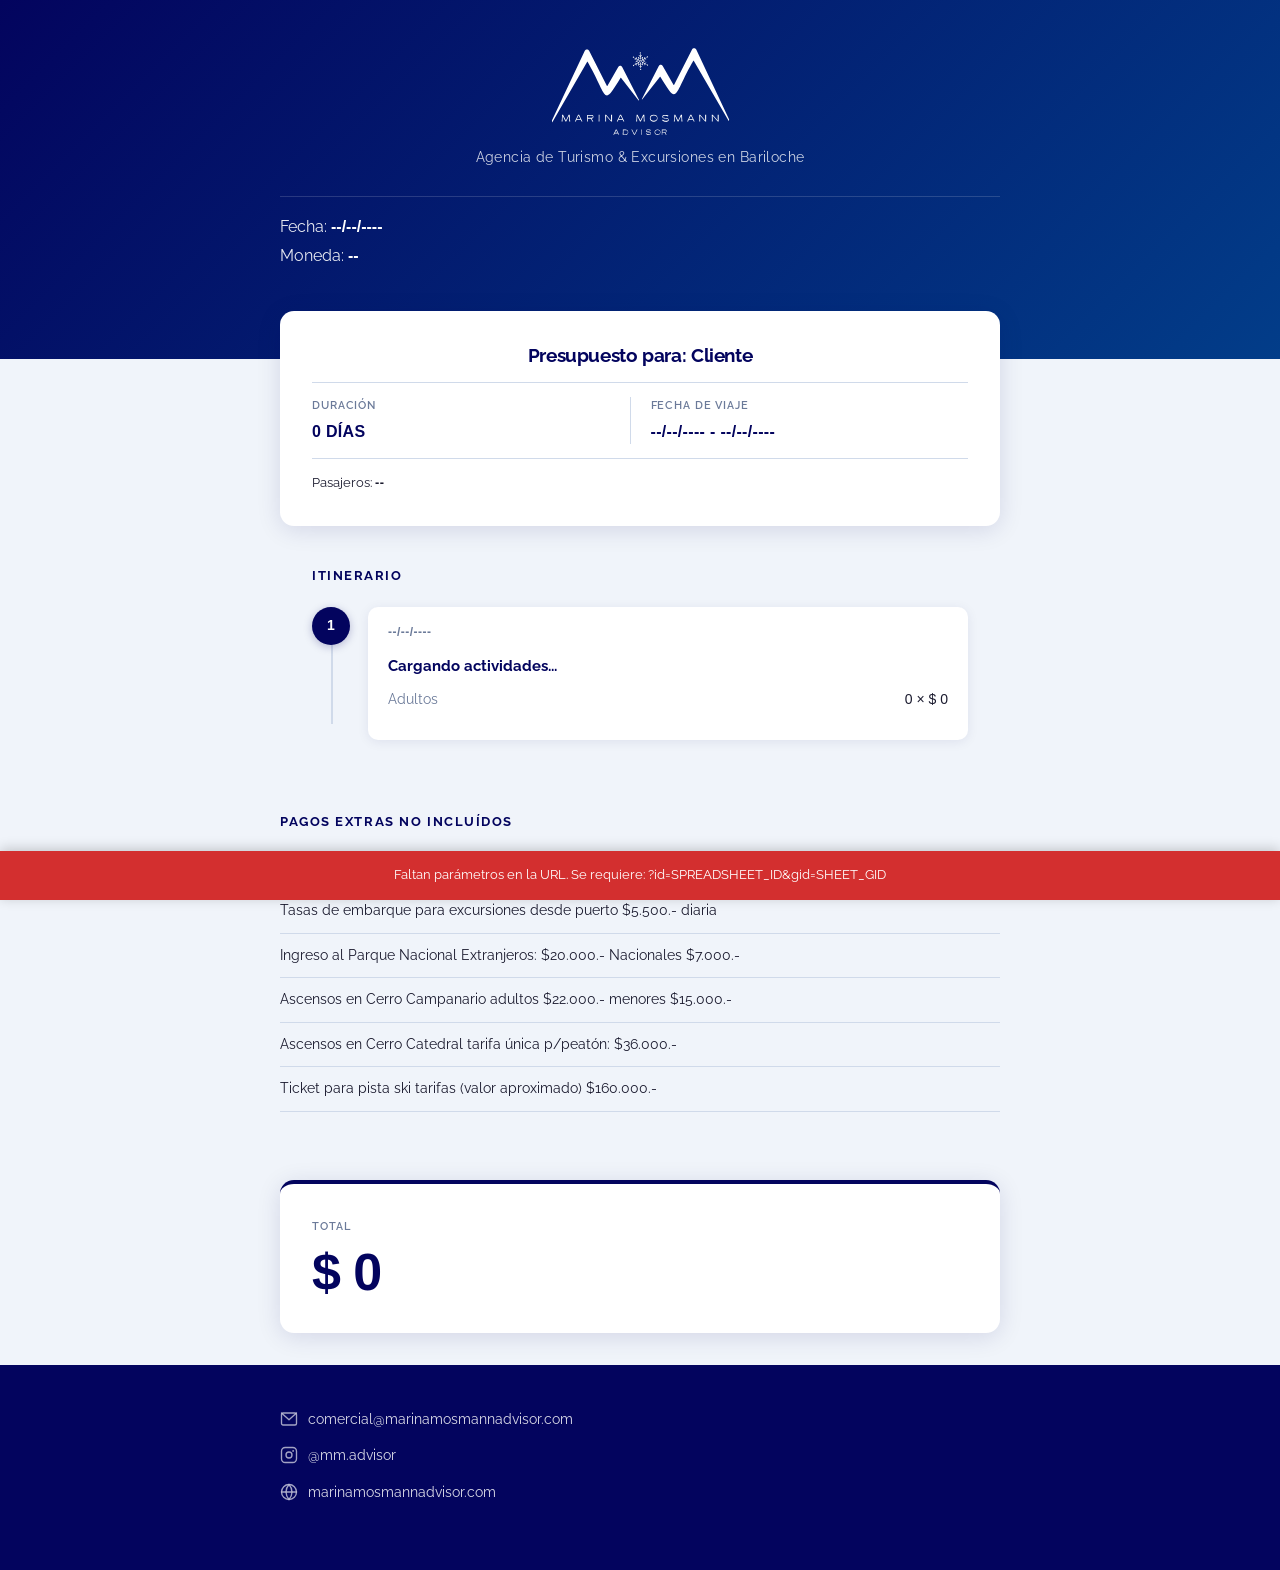
==== commit 37e670f6: "v4.0 Horarios add to main (root)" ====
--- a/index.html
+++ b/index.html
@@ -130,8 +130,8 @@
           <div class="day-bubble" aria-hidden="true">1</div>
           <div class="day-card">
             <div class="day-card-header">
-              <span></span>
               <span class="day-date">--/--/----</span>
+              <span class="day-horario" hidden></span>
             </div>
             <div class="activity">
               <p class="activity-name">Cargando actividades...</p>
@@ -152,7 +152,7 @@
     <section id="pagos-extras" aria-label="Pagos extras">
       <div class="inner">
         <h2 class="section-title">Pagos Extras No incluídos</h2>
-        <p class="extras-note">Precios en pesos argentinos (ARS)</p>
+        <p class="extras-note">Valores aproximados para pago en destino</p>
         <ul class="extras-list">
           <li class="extras-item">
             <span class="extras-desc">Tasas de embarque para excursiones desde puerto $5.500.- diaria</span>
@@ -216,8 +216,8 @@
       <div class="day-bubble" aria-hidden="true" data-field="dayNumber"></div>
       <div class="day-card">
         <div class="day-card-header">
-          <span></span>
           <span class="day-date" data-field="dayDate"></span>
+          <span class="day-horario" data-field="dayHorario" hidden></span>
         </div>
         <!-- activities are appended here by JS -->
       </div>
@@ -226,6 +226,10 @@
 
   <template id="tpl-activity">
     <div class="activity">
+      <div class="activity-horario-row" data-field="activityHorarioRow" hidden>
+        <span></span>
+        <span class="activity-horario" data-field="activityHorario"></span>
+      </div>
       <p class="activity-name" data-field="excursionName"></p>
       <ul class="pax-list">
         <!-- pax rows are appended here by JS -->
--- a/styles.css
+++ b/styles.css
@@ -27,6 +27,8 @@
 .resumen-passengers strong,
 .day-bubble,
 .day-date,
+.day-horario,
+.activity-horario,
 .pax-calc,
 .total-final-amount {
   font-family: var(--font-numeric);
@@ -261,13 +263,26 @@
   margin-bottom: 12px;
 }
 
-.day-date {
+.day-date,
+.day-horario,
+.activity-horario {
   font-size: 12px;
   color: var(--muted);
   font-weight: 600;
   letter-spacing: 0.04em;
   white-space: nowrap;
+}
+
+.day-horario,
+.activity-horario {
   margin-left: 8px;
+}
+
+.activity-horario-row {
+  display: flex;
+  justify-content: space-between;
+  align-items: flex-start;
+  margin-bottom: 12px;
 }
 
 /* Activity block */
